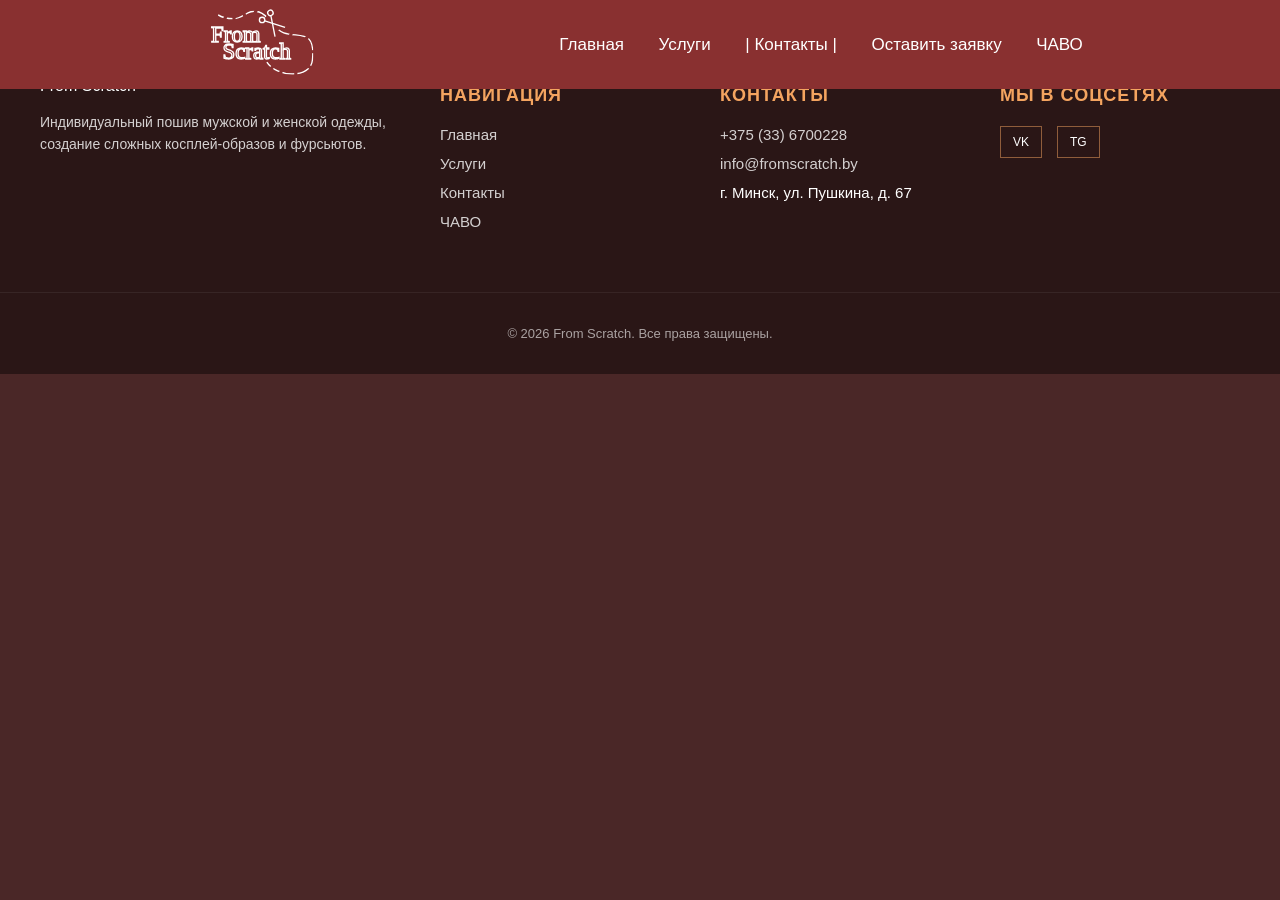
==== contacts.html @ 33c408e0 "Vers2.0.6" ====
<!DOCTYPE html>
<html lang="en">
<head>
    <meta charset="UTF-8">
    <meta name="viewport" content="width=device-width, initial-scale=1.0">
    <title>FromScratch - Ателье-студия</title>

    <link href="style/servicesstyle.css" rel="stylesheet" media="all">
    <link href="style/universal.css" rel="stylesheet" media="all">
</head>
<body>
    <header>
        <a href="index.html">
            <div class="logobox">
                <object data="images/FromScratch.svg" type="image/svg+xml" style="pointer-events: none;"></object>
            </div>
        </a>

        <input type="checkbox" id="burger-toggle" class="burger-toggle">
    
        <label for="burger-toggle" class="burger"></label>

        <nav class="nav">
            <a href="index.html">Главная</a>
            <a href="services.html">Услуги</a>
            <a href="#">| Контакты |</a>
            <a href="#">Оставить заявку</a>
            <a href="#">ЧАВО</a>
        </nav>
    </header>
    <main>
        
        

    </main>
    <footer class="footer">
        <div class="footer__container">
            <div class="footer__brand">
                <p>From Scratch</p>
                <p class="footer__description">Индивидуальный пошив мужской и женской одежды, создание сложных косплей-образов и фурсьютов.</p>
            </div>

            <div class="footer__nav">
                <h4 class="footer__title">Навигация</h4>
                <ul class="footer__list">
                    <li><a href="index.html">Главная</a></li>
                    <li><a href="services.html">Услуги</a></li>
                    <li><a href="#">Контакты</a></li>
                    <li><a href="#">ЧАВО</a></li>
                </ul>
            </div>

            <div class="footer__contacts">
                <h4 class="footer__title">Контакты</h4>
                <ul class="footer__list">
                    <li><a href="#">+375 (33) 6700228</a></li>
                    <li><a href="#">info@fromscratch.by</a></li>
                    <li>г. Минск, ул. Пушкина, д. 67</li>
                </ul>
            </div>

            <div class="footer__social">
                <h4 class="footer__title">Мы в соцсетях</h4>
                <div class="footer__icons">
                    <a href="#" class="icon-vk">VK</a>
                    <a href="#" class="icon-tg">TG</a>
                </div>
            </div>
        </div>
        <div class="footer__bottom">
            <p>&copy; 2026 From Scratch. Все права защищены.</p>
        </div>
    </footer>
    <script src="script/add-services.js"></script>
</body>
</html>
---- style/servicesstyle.css ----
@font-face {
  font-family: "Farabee";
  src: url("../fonts/Farabee Regular.ttf") format("truetype");
}
@font-face {
  font-family: "FarabeeStraight";
  src: url("../fonts/Farabee Straight Regular.ttf") format("truetype");
}
/*#FFD700;*/ /*#d7bc95;*/
body {
  font-family: "FarabeeStraight", sans-serif;
}

.services {
  background-color: #4A2727;
  font-weight: 100;
  padding: 90px 20px;
  color: #FFFFFF;
  min-height: 80vh;
}
.services .controls {
  max-width: 1200px;
  margin: 0 auto 30px;
  display: flex;
  gap: 15px;
  align-items: center;
}
.services .controls button {
  background: transparent;
  border: 1px solid #F4A460;
  color: #F4A460;
  padding: 8px 15px;
  cursor: pointer;
  transition: all 0.3s ease;
}
.services .controls button:hover {
  background: #F4A460;
  color: #2A1616;
}
.services .service-card__price .main-price {
  font-size: 1.2rem;
  color: #F4A460;
  font-weight: bold;
}
.services .service-card__price .alt-price {
  font-size: 0.85rem;
  opacity: 0.6;
  margin-top: 5px;
}
.services__title {
  text-align: center;
  color: #F4A460;
  font-size: 2.5rem;
  margin-bottom: 50px;
  text-transform: uppercase;
}
.services__grid {
  max-width: 1200px;
  margin: 0 auto;
  display: grid;
  grid-template-columns: repeat(auto-fit, minmax(300px, 1fr));
  gap: 30px;
}

.service-card {
  background-color: #2A1616;
  padding: 30px;
  border: 1px solid rgba(244, 164, 96, 0.2);
  transition: transform 0.3s ease, border-color 0.3s ease;
}
.service-card:hover {
  transform: translateY(-10px);
  border-color: #F4A460;
}
.service-card__category {
  font-size: 12px;
  text-transform: uppercase;
  color: #F4A460;
  letter-spacing: 2px;
  display: block;
  margin-bottom: 10px;
}
.service-card__name {
  font-size: 1.5rem;
  margin-bottom: 15px;
}
.service-card__text {
  font-family: "Farabee", sans-serif;
  font-size: 14px;
  line-height: 1.6;
  opacity: 0.8;
  margin-bottom: 20px;
}
.service-card__price {
  font-weight: bold;
  color: #F4A460;
  font-size: 18px;
}
---- style/universal.css ----
@charset "UTF-8";
@font-face {
  font-family: "Farabee";
  src: url("../fonts/Farabee Regular.ttf") format("truetype");
}
@font-face {
  font-family: "FarabeeStraight";
  src: url("../fonts/Farabee Straight Regular.ttf") format("truetype");
}
/*#FFD700;*/ /*#d7bc95;*/
html {
  padding: 0;
  color: #FFFFFF;
}

body {
  margin: 0;
  background-color: #4A2727;
}

.curvyfont {
  font-family: "Farabee", sans-serif;
}

header {
  position: fixed;
  z-index: 100;
  width: 100vw;
  display: flex;
  justify-content: space-evenly;
  align-items: center;
  background-color: #893030;
  padding: 0 20px;
}
header .logobox {
  margin: 5px;
  z-index: 100;
}
header .burger {
  display: none;
  font-size: 40px;
}
header .burger-toggle {
  display: none;
}
header nav {
  margin: 0 40px;
  display: inline-block;
}
header nav a {
  color: #FFFFFF;
  font-family: "FarabeeStraight", sans-serif;
  text-decoration: none;
  margin: 0;
  font-size: 17px;
  padding: 15px 15px;
}
header nav a:hover {
  transition: all 0.3s ease;
  color: #F4A460;
}
@media (max-width: 768px) {
  header .burger {
    display: block;
  }
  header .burger::before {
    content: "☰";
  }
  header .burger-toggle:checked ~ .nav {
    left: 0;
  }
  header .burger-toggle:checked ~ .burger::before {
    content: "✕";
  }
  header .nav {
    margin: 0;
    z-index: 100;
    top: 89px;
    left: 100%;
    width: 100%;
    background-color: #702929;
    position: absolute;
    transition: all 0.3s ease;
  }
  header .nav a {
    display: block;
  }
  header .nav a:nth-child(even) {
    background-color: #893030;
  }
}

.footer {
  background-color: #2A1616;
  color: #FFFFFF;
  padding: 60px 0 20px;
  font-family: "FarabeeStraight", sans-serif;
  border-top: 1px solid rgba(244, 164, 96, 0.2);
}
.footer__container {
  max-width: 1200px;
  margin: 0 auto;
  padding: 0 20px;
  display: grid;
  grid-template-columns: 1.5fr 1fr 1fr 1fr;
  gap: 40px;
}
@media (max-width: 768px) {
  .footer__container {
    grid-template-columns: 1fr 1fr;
  }
}
@media (max-width: 480px) {
  .footer__container {
    grid-template-columns: 1fr;
  }
}
.footer__brand .footer__logo {
  height: 40px;
  margin-bottom: 20px;
}
.footer__brand .footer__description {
  font-size: 14px;
  line-height: 1.6;
  opacity: 0.8;
}
.footer__title {
  color: #F4A460;
  font-size: 18px;
  margin-bottom: 20px;
  text-transform: uppercase;
  letter-spacing: 1px;
}
.footer__list {
  list-style: none;
  padding: 0;
  margin: 0;
}
.footer__list li {
  margin-bottom: 12px;
  font-size: 15px;
}
.footer__list li a {
  color: inherit;
  text-decoration: none;
  transition: all 0.3s ease;
  opacity: 0.8;
}
.footer__list li a:hover {
  color: #F4A460;
  opacity: 1;
  padding-left: 5px;
}
.footer__icons {
  display: flex;
  gap: 15px;
}
.footer__icons a {
  color: #FFFFFF;
  text-decoration: none;
  border: 1px solid rgba(244, 164, 96, 0.5);
  padding: 8px 12px;
  font-size: 12px;
  transition: all 0.3s ease;
}
.footer__icons a:hover {
  background-color: #F4A460;
  color: #2A1616;
}
.footer__bottom {
  margin-top: 50px;
  padding-top: 20px;
  border-top: 1px solid rgba(255, 255, 255, 0.1);
  text-align: center;
  font-size: 13px;
  opacity: 0.6;
}
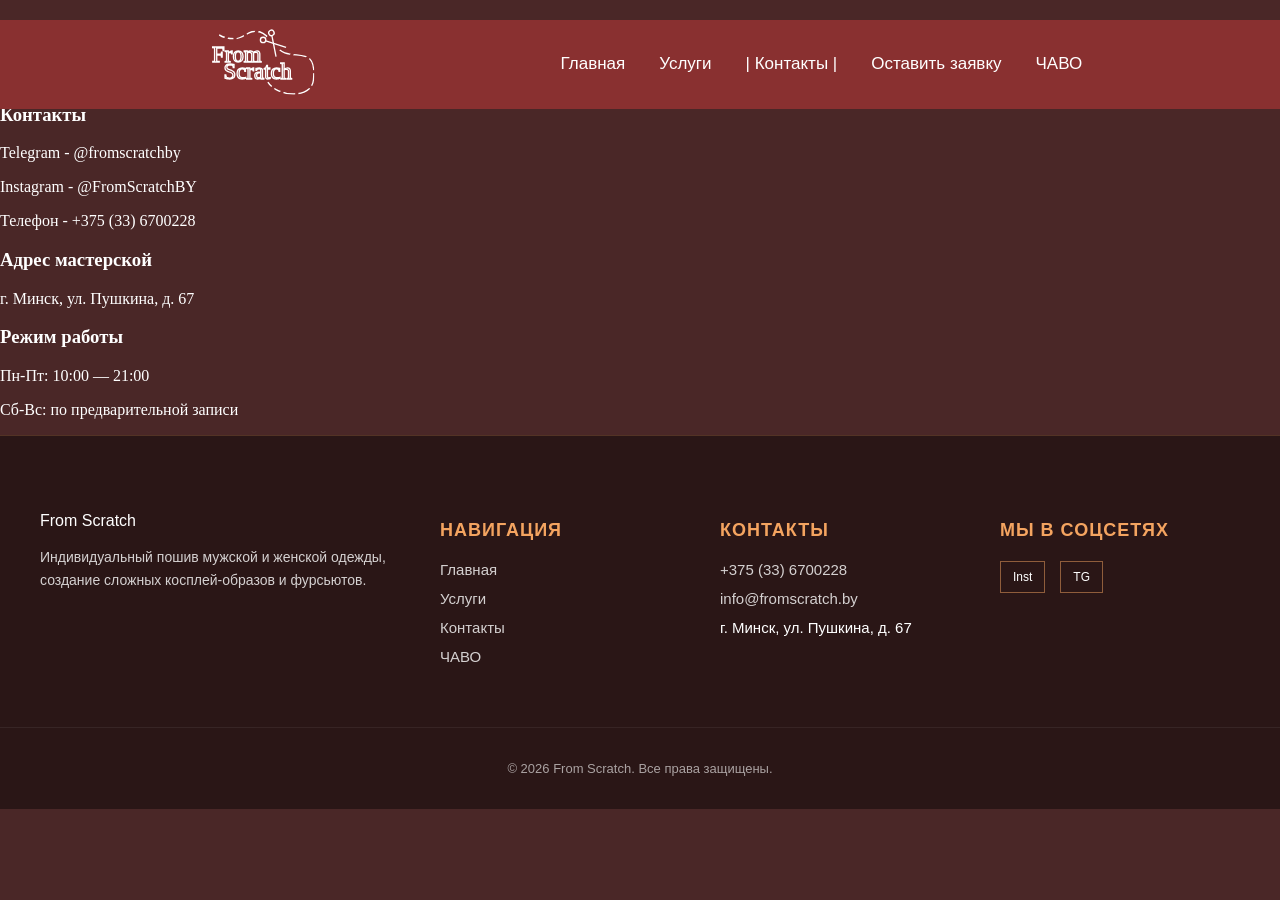
==== commit c0454a4f: "Vers.2.0.8" ====
--- a/contacts.html
+++ b/contacts.html
@@ -5,7 +5,7 @@
     <meta name="viewport" content="width=device-width, initial-scale=1.0">
     <title>FromScratch - Ателье-студия</title>
 
-    <link href="style/servicesstyle.css" rel="stylesheet" media="all">
+    <link href="style/contactsstyle.css" rel="stylesheet" media="all">
     <link href="style/universal.css" rel="stylesheet" media="all">
 </head>
 <body>
@@ -24,15 +24,37 @@
             <a href="index.html">Главная</a>
             <a href="services.html">Услуги</a>
             <a href="#">| Контакты |</a>
-            <a href="#">Оставить заявку</a>
+            <a href="sign-upform.html">Оставить заявку</a>
             <a href="#">ЧАВО</a>
         </nav>
     </header>
-    <main>
-        
-        
+    <main class="contact-page">
+        <section class="container">
+            <h1>Свяжитесь с нами</h1>
+            <p class="subtitle">Мы создаем сложные костюмы аксессуары, косплей-образы и фурсьюты по вашим меркам и идеям</p>
 
+            <div class="contact-grid">
+                <div class="contact-info">
+                    <div class="info-item">
+                        <h3>Контакты</h3>
+                        <p>Telegram - @fromscratchby</p>
+                        <p>Instagram - @FromScratchBY</p>
+                        <p>Телефон - +375 (33) 6700228</p>
+                    </div>
+                    <div class="info-item">
+                        <h3>Адрес мастерской</h3>
+                        <p>г. Минск, ул. Пушкина, д. 67</p>
+                    </div>
+                    <div class="info-item">
+                        <h3>Режим работы</h3>
+                        <p>Пн-Пт: 10:00 — 21:00</p>
+                        <p>Сб-Вс: по предварительной записи</p>
+                    </div>
+                </div>
+            </div>
+        </section>
     </main>
+
     <footer class="footer">
         <div class="footer__container">
             <div class="footer__brand">
@@ -62,7 +84,7 @@
             <div class="footer__social">
                 <h4 class="footer__title">Мы в соцсетях</h4>
                 <div class="footer__icons">
-                    <a href="#" class="icon-vk">VK</a>
+                    <a href="#" class="icon-inst">Inst</a>
                     <a href="#" class="icon-tg">TG</a>
                 </div>
             </div>
@@ -71,6 +93,5 @@
             <p>&copy; 2026 From Scratch. Все права защищены.</p>
         </div>
     </footer>
-    <script src="script/add-services.js"></script>
 </body>
 </html>
